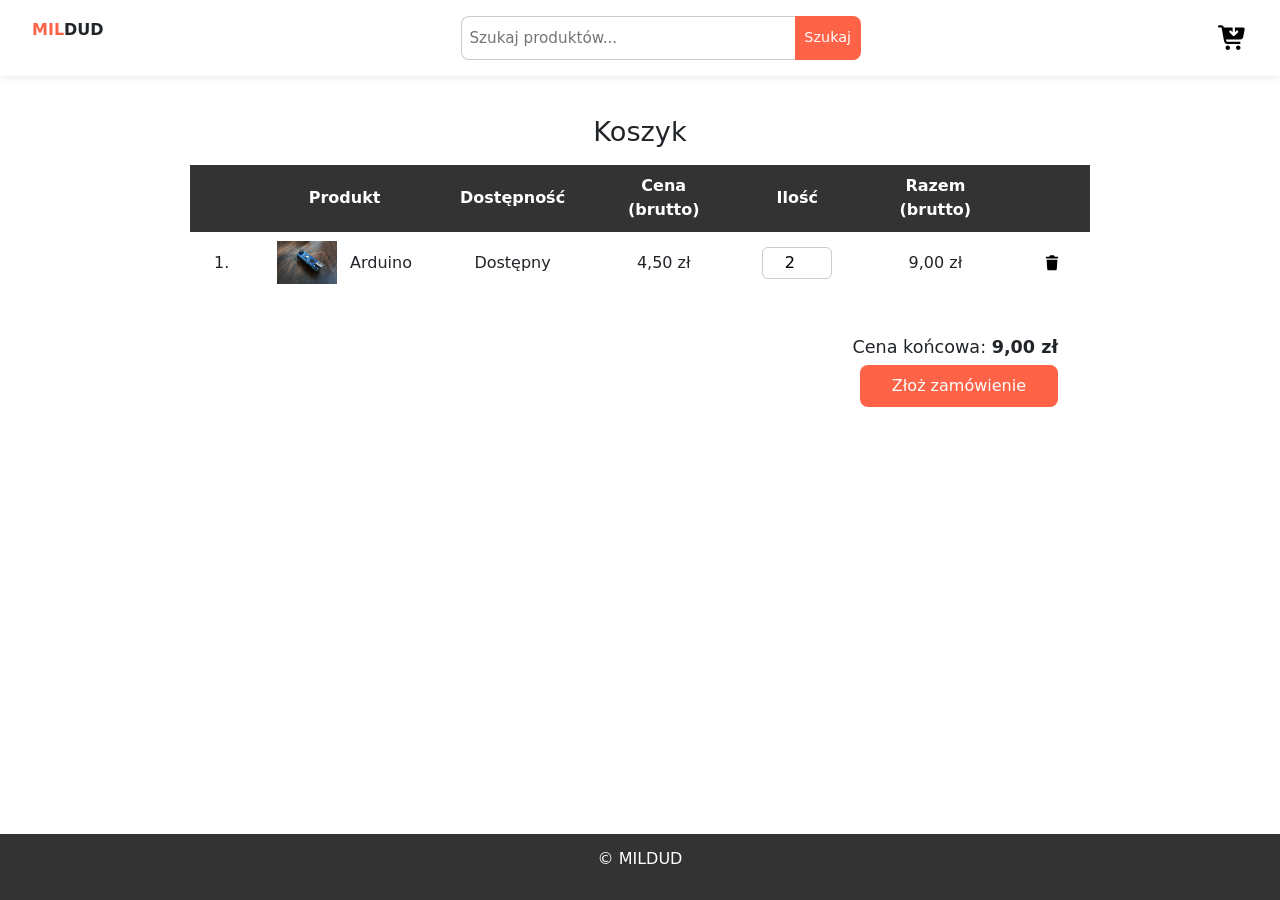
==== cart.html @ b8aee54e "zadanie" ====
<!DOCTYPE html>
<html lang="pl-PL">

<head>
    <meta charset="UTF-8">
    <meta name="viewport" content="width=device-width, initial-scale=1.0">
    <title>Koszyk – MilDud</title>
    <link rel="stylesheet" href="./style.css">
    <link href="https://cdn.jsdelivr.net/npm/bootstrap@5.3.8/dist/css/bootstrap.min.css" rel="stylesheet"
        integrity="sha384-sRIl4kxILFvY47J16cr9ZwB07vP4J8+LH7qKQnuqkuIAvNWLzeN8tE5YBujZqJLB" crossorigin="anonymous">
</head>

<body>
    <nav>
        <div class="logoBox">
            <p class="logo"><span style="color: tomato;">Mil</span>Dud</p>
        </div>
        <div class="itemSearchBox">
            <input type="text" class="itemSearch" placeholder="Szukaj produktów...">
            <button class="searchBtn">Szukaj</button>
        </div>
        <div class="cartBox">
            <button class="cart">
                <img src="./black-cart.svg" alt="" width="30">
            </button>
        </div>
    </nav>

    <main>
        <h2>Koszyk</h2>

        <div class="table-wrapper">
            <table>
                <thead>
                    <tr>
                        <th></th>
                        <th>Produkt</th>
                        <th>Dostępność</th>
                        <th>Cena (brutto)</th>
                        <th>Ilość</th>
                        <th>Razem (brutto)</th>
                        <th></th>
                    </tr>
                </thead>
                <tbody>
                    <tr>
                        <td>1.</td>
                        <td class="product-cell">
                            <img src="./arduino.jpg" alt="Arduino" width="60">
                            Arduino
                        </td>
                        <td>Dostępny</td>
                        <td>4,50 zł</td>
                        <td><input type="number" class="numberOfProducts" value="2" min="1"></td>
                        <td>9,00 zł</td>
                        <td>
                            <button class="deleteBtn">
                                <img src="./trash-solid-full.svg" alt="trash" width="18">
                            </button>
                        </td>
                    </tr>
                </tbody>
            </table>
        </div>

        <div class="totalCostBox">
            <p class="TotalCost">Cena końcowa: <span class="cost">9,00 zł</span></p>
            <a href="./order.html" class="order">Złoż zamówienie</a>
        </div>
    </main>

    <footer>
        <p>&copy; MILDUD</p>
    </footer>

    <script src="https://cdn.jsdelivr.net/npm/bootstrap@5.3.8/dist/js/bootstrap.bundle.min.js"
        integrity="sha384-FKyoEForCGlyvwx9Hj09JcYn3nv7wiPVlz7YYwJrWVcXK/BmnVDxM+D2scQbITxI"
        crossorigin="anonymous"></script>
    <script src="./script.js"></script>
</body>

</html>
---- style.css ----
* {
	box-sizing: border-box;
	padding: 0;
	margin: 0;
}

html {
	font-family: sans-serif;
	font-size: 16px;
	height: 100%;
}

body {
	min-height: 100%;
	display: flex;
	flex-direction: column;
}

nav {
	display: flex;
	justify-content: space-between;
	align-items: center;
	padding: 1em 2em;
	width: 100%;
	position: sticky;
	top: 0;
	background: white;
	z-index: 100;
	box-shadow: 0 2px 8px rgba(0,0,0,0.08);
	flex-wrap: wrap;
	gap: 0.8em;
}

.logoBox {
	font-weight: bold;
	text-transform: uppercase;
}

.logoBox a {
	text-decoration: none;
	color: inherit;
}

.itemSearchBox {
	display: flex;
	flex-direction: row;
	height: 44px;
	flex: 1;
	max-width: 400px;
	min-width: 180px;
}

.itemSearch {
	padding: 0.5em;
	width: 100%;
	border-top-left-radius: 8px;
	border-bottom-left-radius: 8px;
	border: 1px solid #ccc;
	border-right: none;
	font-size: 0.95rem;
}

.searchBtn {
	width: 80px;
	height: 44px;
	background-color: tomato;
	border: none;
	cursor: pointer;
	border-top-right-radius: 8px;
	border-bottom-right-radius: 8px;
	color: white;
	font-size: 0.9rem;
	white-space: nowrap;
}

.cartBox {
	display: flex;
	align-items: center;
}

.cart {
	background: none;
	border: none;
	padding: 0;
	cursor: pointer;
	display: flex;
	align-items: center;
}

header {
	position: relative;
	display: flex;
	flex-direction: column;
	justify-content: center;
	align-items: center;
	text-align: center;
	width: 100%;
	min-height: 70vh;
	background-image: url('./arduino.jpg');
	background-position: center;
	background-size: cover;
	padding: 3em 1.5em;
}

.headerText {
	color: white;
	text-transform: uppercase;
	font-size: 1.8rem;
	z-index: 2;
	max-width: 800px;
}

.ofertsBtn {
	position: relative;
	background-color: tomato;
	margin: 3em auto 0;
	padding: 0.9em 3em;
	border-radius: 8px;
	border: none;
	color: white;
	cursor: pointer;
	text-decoration: none;
	z-index: 2;
	font-size: 1rem;
}

header::after {
	position: absolute;
	width: 100%;
	height: 100%;
	background-color: rgba(0, 0, 0, 0.5);
	z-index: 1;
	overflow: hidden;
	content: '';
	top: 0;
	left: 0;
}

main {
	text-align: center;
	padding: 2.5em 1em;
	flex: 1;
}

main > h2 {
	font-size: 1.7rem;
	margin-bottom: 0.5em;
}

.table-wrapper {
	overflow-x: auto;
	margin: 1em auto;
	max-width: 900px;
}

table {
	width: 100%;
	border-collapse: collapse;
}

thead th {
	background-color: #333;
	color: white;
}

td, th {
	padding: 0.6em 1.5em;
	text-align: center;
	border-bottom: 1px solid #e0e0e0;
}

.product-cell {
	display: flex;
	align-items: center;
	gap: 0.8em;
}

.numberOfProducts {
	width: 70px;
	padding: 0.2em 0.4em;
	border-radius: 6px;
	border: 1px solid #ccc;
	text-align: center;
}

.deleteBtn {
	background: none;
	border: none;
	cursor: pointer;
	padding: 0.3em;
	border-radius: 4px;
	transition: background-color 0.2s;
}

.deleteBtn:hover {
	background-color: #fde8e8;
}

.totalCostBox {
	text-align: right;
	padding: 1.5em 2em;
	max-width: 900px;
	margin: 0 auto;
}

.TotalCost {
	font-size: 1.1rem;
	margin-bottom: 0.8em;
}

.cost {
	font-weight: bold;
}

.order {
	padding: 0.7em 2em;
	border: none;
	border-radius: 8px;
	background-color: tomato;
	color: white;
	font-size: 1rem;
	cursor: pointer;
	transition: background-color 0.2s;
	text-decoration: none;
}

.order:hover {
	background-color: #e03a1e;
}

.oferts {
	display: flex;
	flex-direction: row;
	padding: 1em 0;
	align-items: flex-start;
	gap: 1em;
}

aside {
	width: 220px;
	min-width: 200px;
	text-align: left;
}

aside ul {
	list-style: none;
}

aside li {
	margin-bottom: 0.7em;
}

.chooseItemBox,
.priceBox {
	padding: 1.2em 0;
}

.filterTitle {
	font-weight: bold;
	font-size: 1rem;
	margin: 0.5em 0;
}

.priceFilter {
	font-size: 0.95rem;
	padding: 0.3em;
	margin: 0.4em 0;
	width: 100%;
	max-width: 160px;
	border: 1px solid #ccc;
	border-radius: 4px;
}

hr {
	width: 80%;
	margin: 0;
}

.filter-toggle {
	display: none;
	width: 100%;
	padding: 0.7em 1em;
	background: tomato;
	color: white;
	border: none;
	border-radius: 8px;
	font-size: 1rem;
	cursor: pointer;
	margin-bottom: 0.5em;
	text-align: left;
}

.filter-body {
}

.itemsBox {
	flex: 1;
	min-width: 0;
	padding: 0.5em;
}

.items-grid {
	display: grid;
	grid-template-columns: repeat(auto-fill, minmax(200px, 1fr));
	gap: 1.2em;
	margin-bottom: 2em;
}

.itemBox {
	border: 1px solid #d0d0d0;
	border-radius: 8px;
	color: #707070;
	padding: 0.8em;
	display: flex;
	flex-direction: column;
	transition: box-shadow 0.2s;
}

.itemBox:hover {
	box-shadow: 0 4px 16px rgba(0, 0, 0, 0.12);
}


.item-img img {
	width: 100%;
	height: 160px;
	object-fit: cover;
	border-radius: 6px;
	display: block;
}

.item-textBox {
	padding: 0.6em 0 0;
	display: flex;
	flex-direction: column;
	flex: 1;
}

.item-name {
	font-size: 1rem;
	font-weight: bold;
	color: #222;
	margin-bottom: 0.3em;
}

.item-text {
	font-size: 0.85rem;
	line-height: 1.4;
	flex: 1;
	margin-bottom: 0.5em;
}

.ship {
	font-size: 0.8rem;
	margin-bottom: 0.5em;
}

.ship span {
	font-weight: bold;
	color: tomato;
}

.item-priceRow {
	display: flex;
	align-items: center;
	justify-content: space-between;
}

.price {
	font-size: 1.1rem;
	font-weight: bold;
	color: #222;
}

.addToCart {
	background-color: tomato;
	border: none;
	border-radius: 6px;
	padding: 0.4em 0.6em;
	cursor: pointer;
	display: flex;
	align-items: center;
	transition: background-color 0.2s;
}

.addToCart:hover {
	background-color: #e03a1e;
}

.management-header {
	display: flex;
	justify-content: center;
	align-items: center;
	max-width: 100%;
	padding: 0 2em;
}

.management-grid {
	display: grid;
	grid-template-columns: repeat(auto-fill, minmax(280px, 1fr));
	gap: 1.2em;
	max-width: 1000px;
	margin: 1.5em auto;
	padding: 0 1em;
}

.itemBox-management {
	max-width: 100%;
}

.management-actions {
	display: flex;
	gap: 0.5em;
	margin-top: 0.8em;
}

.btn-edit,
.btn-delete {
	flex: 1;
	padding: 0.45em 0.5em;
	border: none;
	border-radius: 6px;
	font-size: 0.85rem;
	cursor: pointer;
	transition: background-color 0.2s;
}

.btn-edit {
	background-color: #f0f0f0;
	color: #333;
}

.btn-edit:hover {
	background-color: #ddd;
}

.btn-delete {
	background-color: #fde8e8;
	color: #c0392b;
}

.btn-delete:hover {
	background-color: #f5c6c6;
}

.management-card {
	display: flex;
	flex-direction: column;
	border: 1px solid #d0d0d0;
	border-radius: 10px;
	overflow: hidden;
	transition: box-shadow 0.2s;
	background: white;
}

.management-card:hover {
	box-shadow: 0 4px 16px rgba(0, 0, 0, 0.1);
}

.management-card > img {
	width: 100%;
	height: 160px;
	object-fit: cover;
	display: block;
}

.management-info {
	padding: 0.8em 1em;
	flex: 1;
	text-align: left;
}

.management-info h3 {
	font-size: 1rem;
	font-weight: bold;
	color: #222;
	margin-bottom: 0.3em;
}

.management-desc {
	font-size: 0.85rem;
	color: #707070;
	line-height: 1.4;
	margin-bottom: 0.5em;
}

.management-price {
	font-size: 1.05rem;
	font-weight: bold;
	color: #222;
}

.management-actions {
	display: flex;
	gap: 0.6em;
	padding: 0.8em 1em;
	border-top: 1px solid #f0f0f0;
}

.btn-edit {
	flex: 1;
	padding: 0.5em;
	border: 1px solid #333;
	border-radius: 6px;
	background: white;
	color: #333;
	font-size: 0.9rem;
	cursor: pointer;
	transition: background-color 0.2s, color 0.2s;
}

.btn-edit:hover {
	background: #333;
	color: white;
}

.btn-delete {
	flex: 1;
	padding: 0.5em;
	border: none;
	border-radius: 6px;
	background-color: tomato;
	color: white;
	font-size: 0.9rem;
	cursor: pointer;
	transition: background-color 0.2s;
}

.btn-delete:hover {
	background-color: #e03a1e;
}

.btn-add {
	padding: 0.6em 1.4em;
	background-color: tomato;
	color: white;
	border: none;
	border-radius: 8px;
	font-size: 0.95rem;
	cursor: pointer;
	transition: background-color 0.2s;
}

.btn-add:hover {
	background-color: #e03a1e;
}

.menuList {
	list-style: none;
	display: flex;
	gap: 0.5em;
}

.menuList li a {
	display: block;
	padding: 0.5em 1.2em;
	border-radius: 6px;
	text-decoration: none;
	color: #333;
	font-size: 0.95rem;
	transition: background-color 0.2s, color 0.2s;
}

.menuList li a:hover {
	background-color: tomato;
	color: white;
}

.pagination {
	display: flex;
	align-items: center;
	justify-content: center;
	gap: 0.5em;
	padding: 1em 0 2em;
	flex-wrap: wrap;
}

.page-btn {
	padding: 0.5em 1em;
	border: 1px solid #ccc;
	border-radius: 6px;
	background: white;
	cursor: pointer;
	font-size: 0.85rem;
	transition: all 0.2s;
	white-space: nowrap;
}

.page-btn:hover:not(:disabled) {
	background-color: tomato;
	color: white;
	border-color: tomato;
}

.page-btn:disabled {
	opacity: 0.4;
	cursor: not-allowed;
}

.page-numbers {
	display: flex;
	gap: 0.4em;
	flex-wrap: wrap;
	justify-content: center;
}

.page-num {
	width: 36px;
	height: 36px;
	border: 1px solid #ccc;
	border-radius: 6px;
	background: white;
	cursor: pointer;
	font-size: 0.9rem;
	transition: all 0.2s;
}

.page-num:hover {
	border-color: tomato;
	color: tomato;
}

.page-num.active {
	background-color: tomato;
	color: white;
	border-color: tomato;
	font-weight: bold;
}

.faq {
	max-width: 800px;
	width: 100%;
	margin: 3em auto;
	text-align: left;
}

footer {
	display: flex;
	justify-content: center;
	align-items: center;
	background-color: #333;
	color: white;
}

footer p {
	line-height: 50px;
	font-size: 1rem;
}

@media (max-width: 900px) {
	nav {
		padding: 1em 1.5em;
	}

	.oferts {
		flex-direction: column;
	}

	aside {
		width: 100%;
	}

	.filter-toggle {
		display: block;
	}

	.filter-body {
		display: none;
	}

	.filter-body.open {
		display: block;
	}

	hr {
		width: 100%;
	}

	.itemsBox {
		width: 100%;
		padding: 0;
	}

	.items-grid {
		grid-template-columns: repeat(auto-fill, minmax(180px, 1fr));
	}

	.faq {
		max-width: 100%;
		margin: 2em 0;
	}
}


@media (max-width: 600px) {
	nav {
		padding: 0.8em 1em;
		gap: 0.6em;
	}

	.logo {
		font-weight: bold;
		font-size: 1.3rem;
		text-transform: uppercase;
		margin: 0;
	}

	.itemSearchBox {
		order: 3;
		width: 100%;
		max-width: 100%;
		flex: unset;
	}

	.cartBox {
		margin-left: auto;
	}

	header {
		min-height: 55vh;
		padding: 2em 1em;
	}

	.ofertsBtn {
		margin-top: 2em;
		padding: 0.8em 2em;
	}

	main {
		padding: 1.5em 0.8em;
	}

	.oferts {
		padding: 0.5em 0;
	}

	.items-grid {
		grid-template-columns: repeat(auto-fill, minmax(150px, 1fr));
		gap: 0.8em;
	}

	.item-img img {
		height: 120px;
	}

	.page-btn {
		padding: 0.4em 0.7em;
		font-size: 0.8rem;
	}

	.pagination {
		gap: 0.3em;
	}
}


@media (max-width: 400px) {
	.items-grid {
		grid-template-columns: 1fr;
	}

	.itemBox {
		max-width: 100%;
	}
}
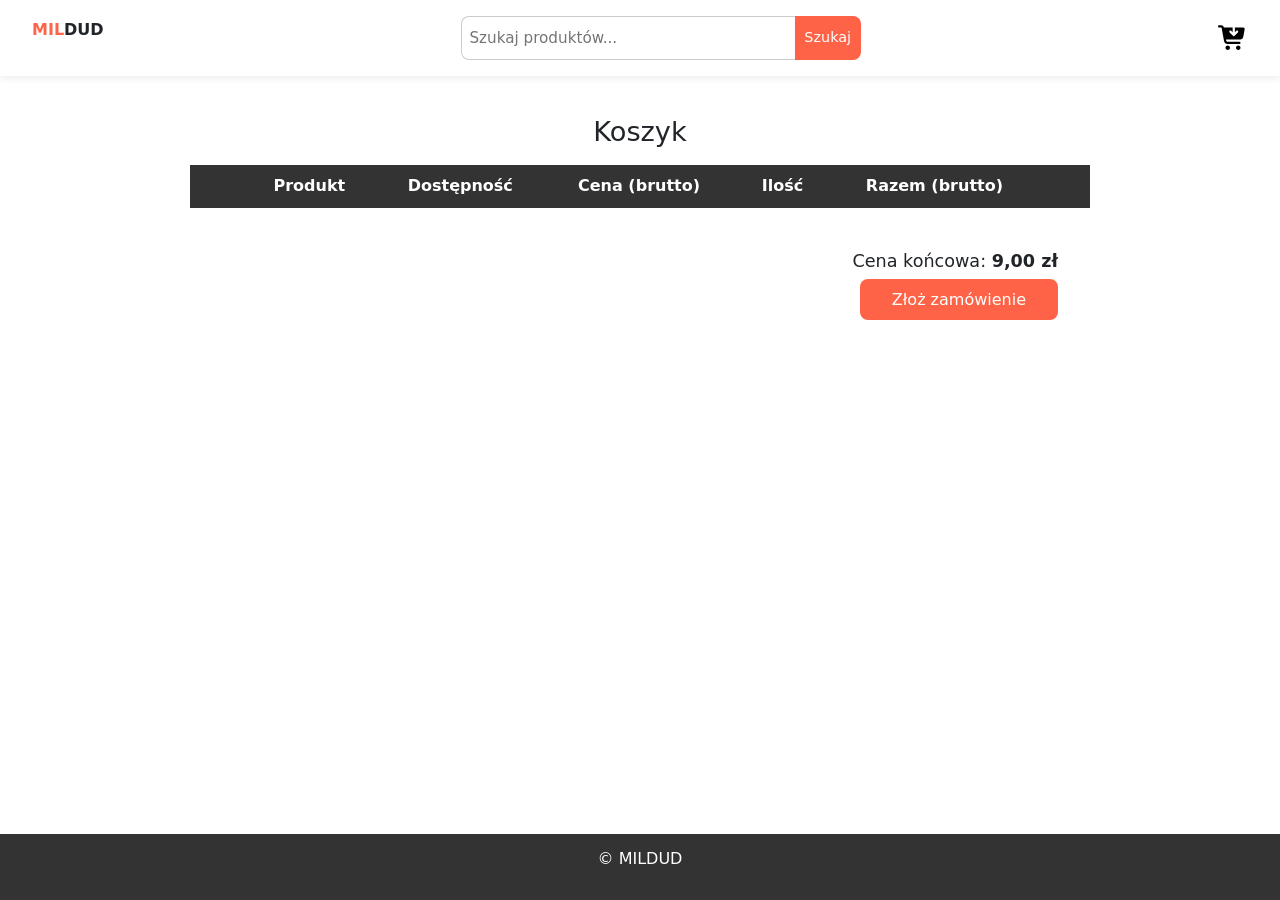
==== commit a8afc64f: "Dodanie js" ====
--- a/cart.html
+++ b/cart.html
@@ -43,22 +43,7 @@
                     </tr>
                 </thead>
                 <tbody>
-                    <tr>
-                        <td>1.</td>
-                        <td class="product-cell">
-                            <img src="./arduino.jpg" alt="Arduino" width="60">
-                            Arduino
-                        </td>
-                        <td>Dostępny</td>
-                        <td>4,50 zł</td>
-                        <td><input type="number" class="numberOfProducts" value="2" min="1"></td>
-                        <td>9,00 zł</td>
-                        <td>
-                            <button class="deleteBtn">
-                                <img src="./trash-solid-full.svg" alt="trash" width="18">
-                            </button>
-                        </td>
-                    </tr>
+                   
                 </tbody>
             </table>
         </div>
@@ -76,7 +61,7 @@
     <script src="https://cdn.jsdelivr.net/npm/bootstrap@5.3.8/dist/js/bootstrap.bundle.min.js"
         integrity="sha384-FKyoEForCGlyvwx9Hj09JcYn3nv7wiPVlz7YYwJrWVcXK/BmnVDxM+D2scQbITxI"
         crossorigin="anonymous"></script>
-    <script src="./script.js"></script>
+    <script src="./addElementsToCart.js"></script>
 </body>
 
 </html>
--- a/style.css
+++ b/style.css
@@ -647,6 +647,98 @@
 	font-size: 1rem;
 }
 
+.form-wrap {
+    max-width: 420px;
+    margin: 2.5rem auto;
+    background: white;
+    border: 1px solid #d0d0d0;
+    border-radius: 12px;
+    padding: 2rem 2rem 1.5rem;
+}
+
+.form-logo {
+    font-size: 1.5rem;
+    font-weight: 700;
+    text-transform: uppercase;
+    text-align: center;
+    margin-bottom: 0.3rem;
+    letter-spacing: 0.5px;
+}
+
+.form-logo span {
+    color: tomato;
+}
+
+.form-subtitle {
+    text-align: center;
+    font-size: 0.9rem;
+    color: #707070;
+    margin-bottom: 1.8rem;
+}
+
+.field {
+    display: flex;
+    flex-direction: column;
+    gap: 6px;
+    margin-bottom: 1.1rem;
+}
+
+.field label {
+    font-size: 0.85rem;
+    font-weight: bold;
+    color: #555;
+}
+
+.field input {
+    width: 100%;
+    padding: 0.6rem 0.75rem;
+    border: 1px solid #ccc;
+    border-radius: 8px;
+    font-size: 0.95rem;
+    background: #fafafa;
+    color: #222;
+    outline: none;
+    transition: border-color 0.18s, box-shadow 0.18s;
+}
+
+.field input:focus {
+    border-color: tomato;
+    box-shadow: 0 0 0 3px rgba(255, 99, 71, 0.15);
+}
+
+.submit-btn {
+    width: 100%;
+    padding: 0.75rem;
+    background-color: tomato;
+    color: white;
+    border: none;
+    border-radius: 8px;
+    font-size: 1rem;
+    cursor: pointer;
+    margin-top: 0.5rem;
+    transition: background-color 0.2s;
+}
+
+.submit-btn:hover {
+    background-color: #e03a1e;
+}
+
+.form-footer {
+    text-align: center;
+    font-size: 0.82rem;
+    color: #707070;
+    margin-top: 1.2rem;
+}
+
+.form-footer a {
+    color: tomato;
+    text-decoration: none;
+}
+
+.form-footer a:hover {
+    text-decoration: underline;
+}
+
 @media (max-width: 900px) {
 	nav {
 		padding: 1em 1.5em;
